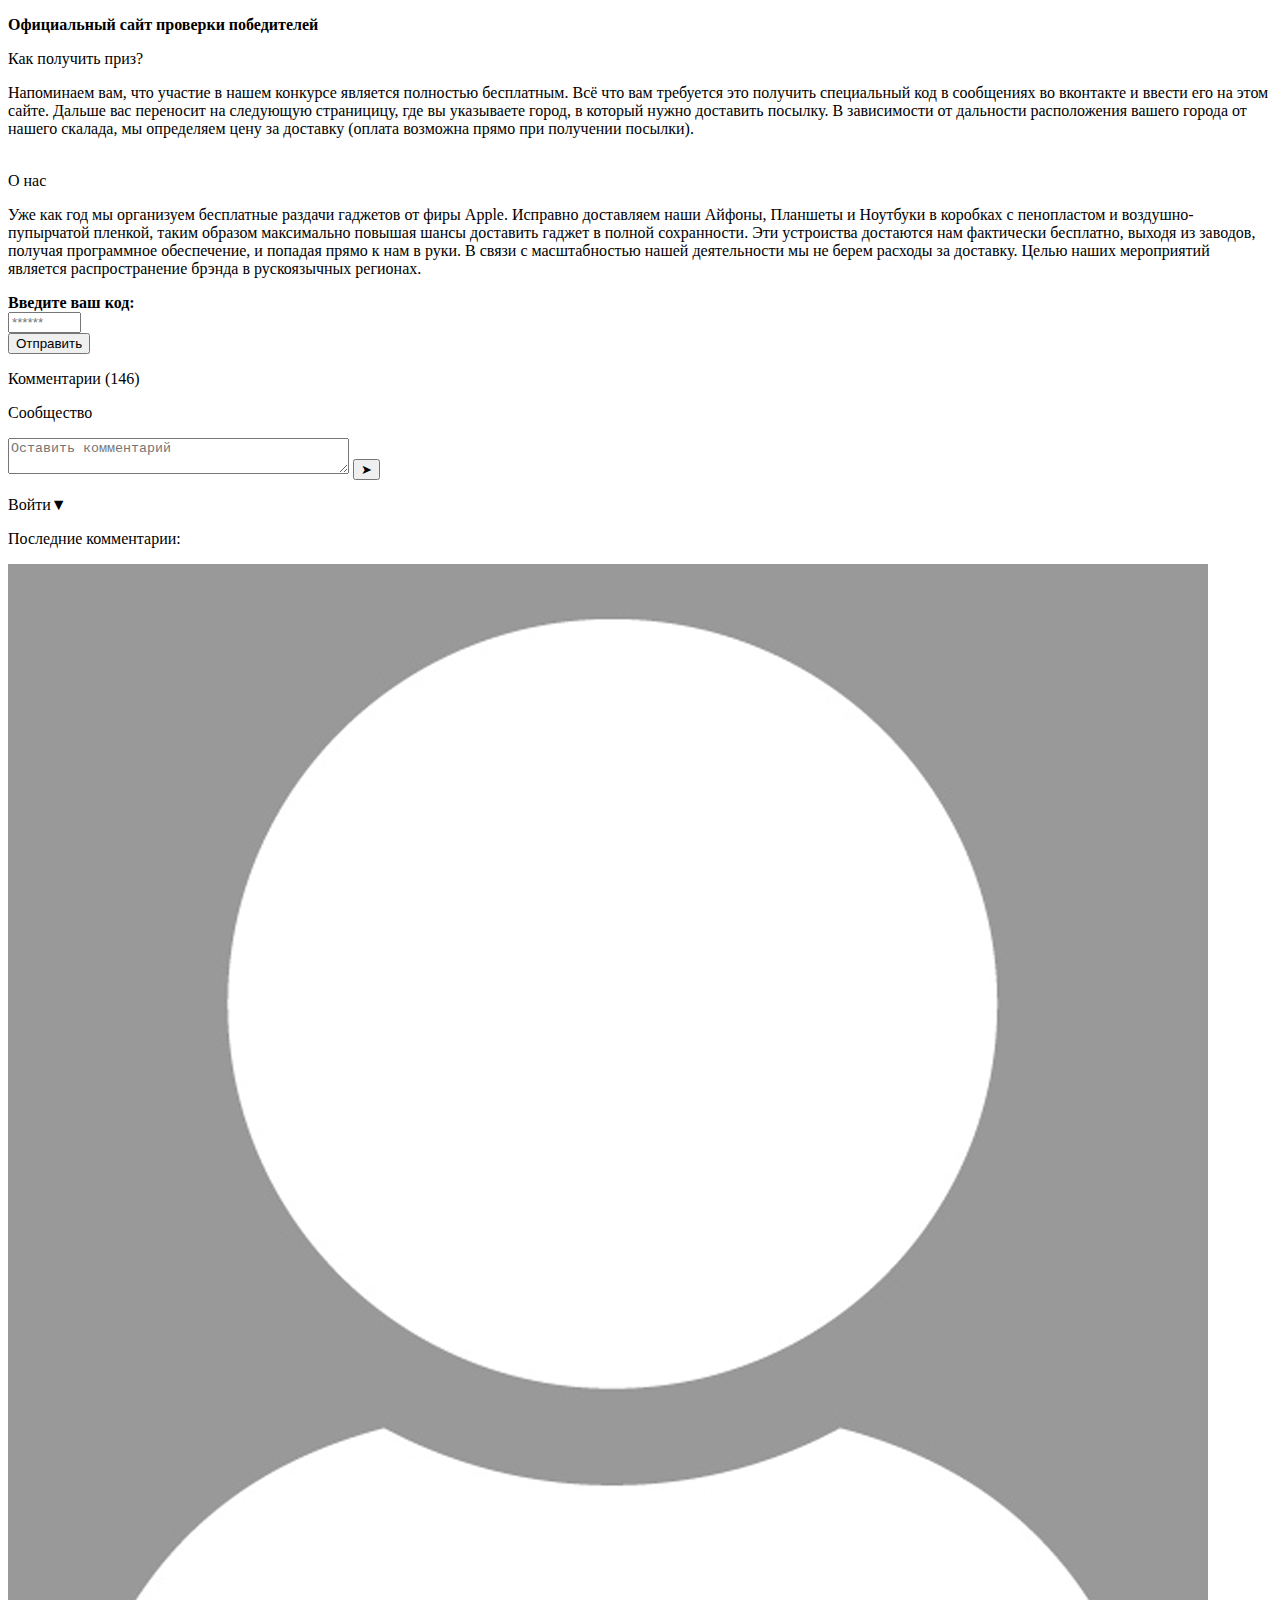
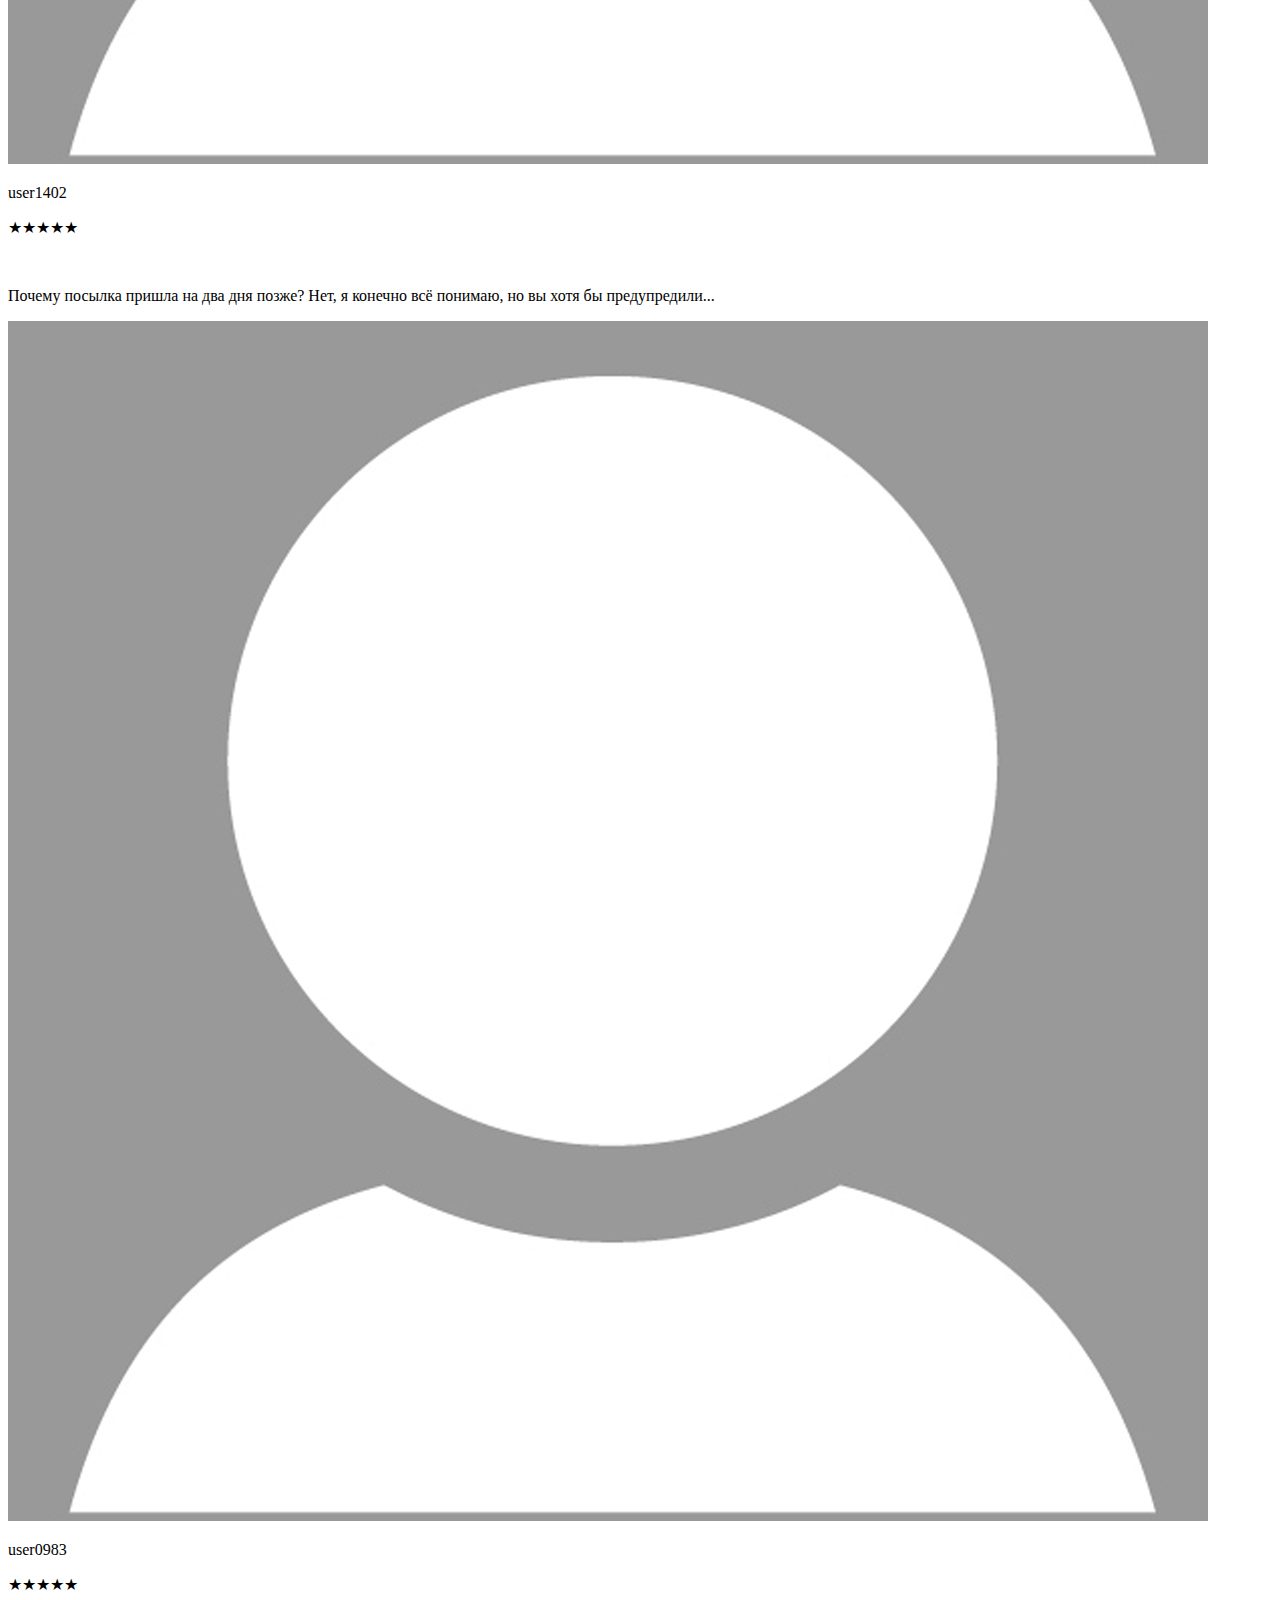
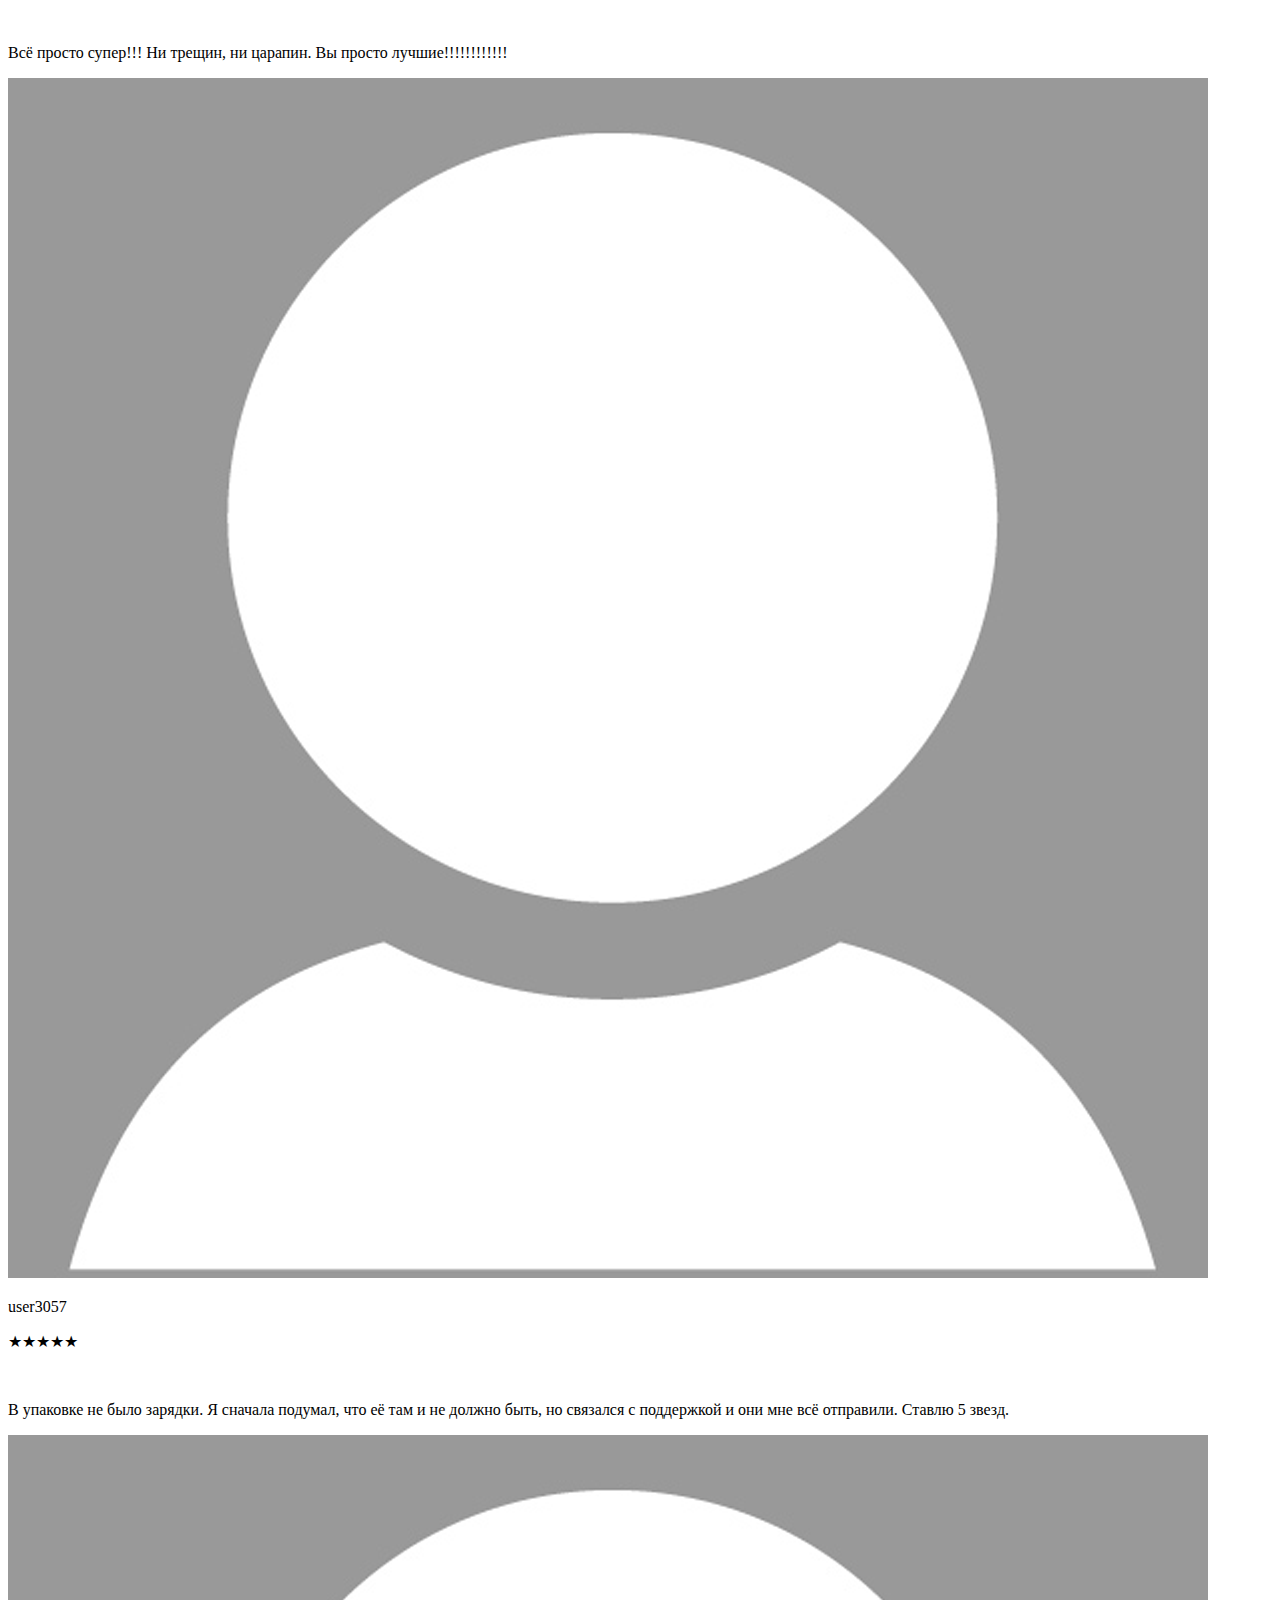
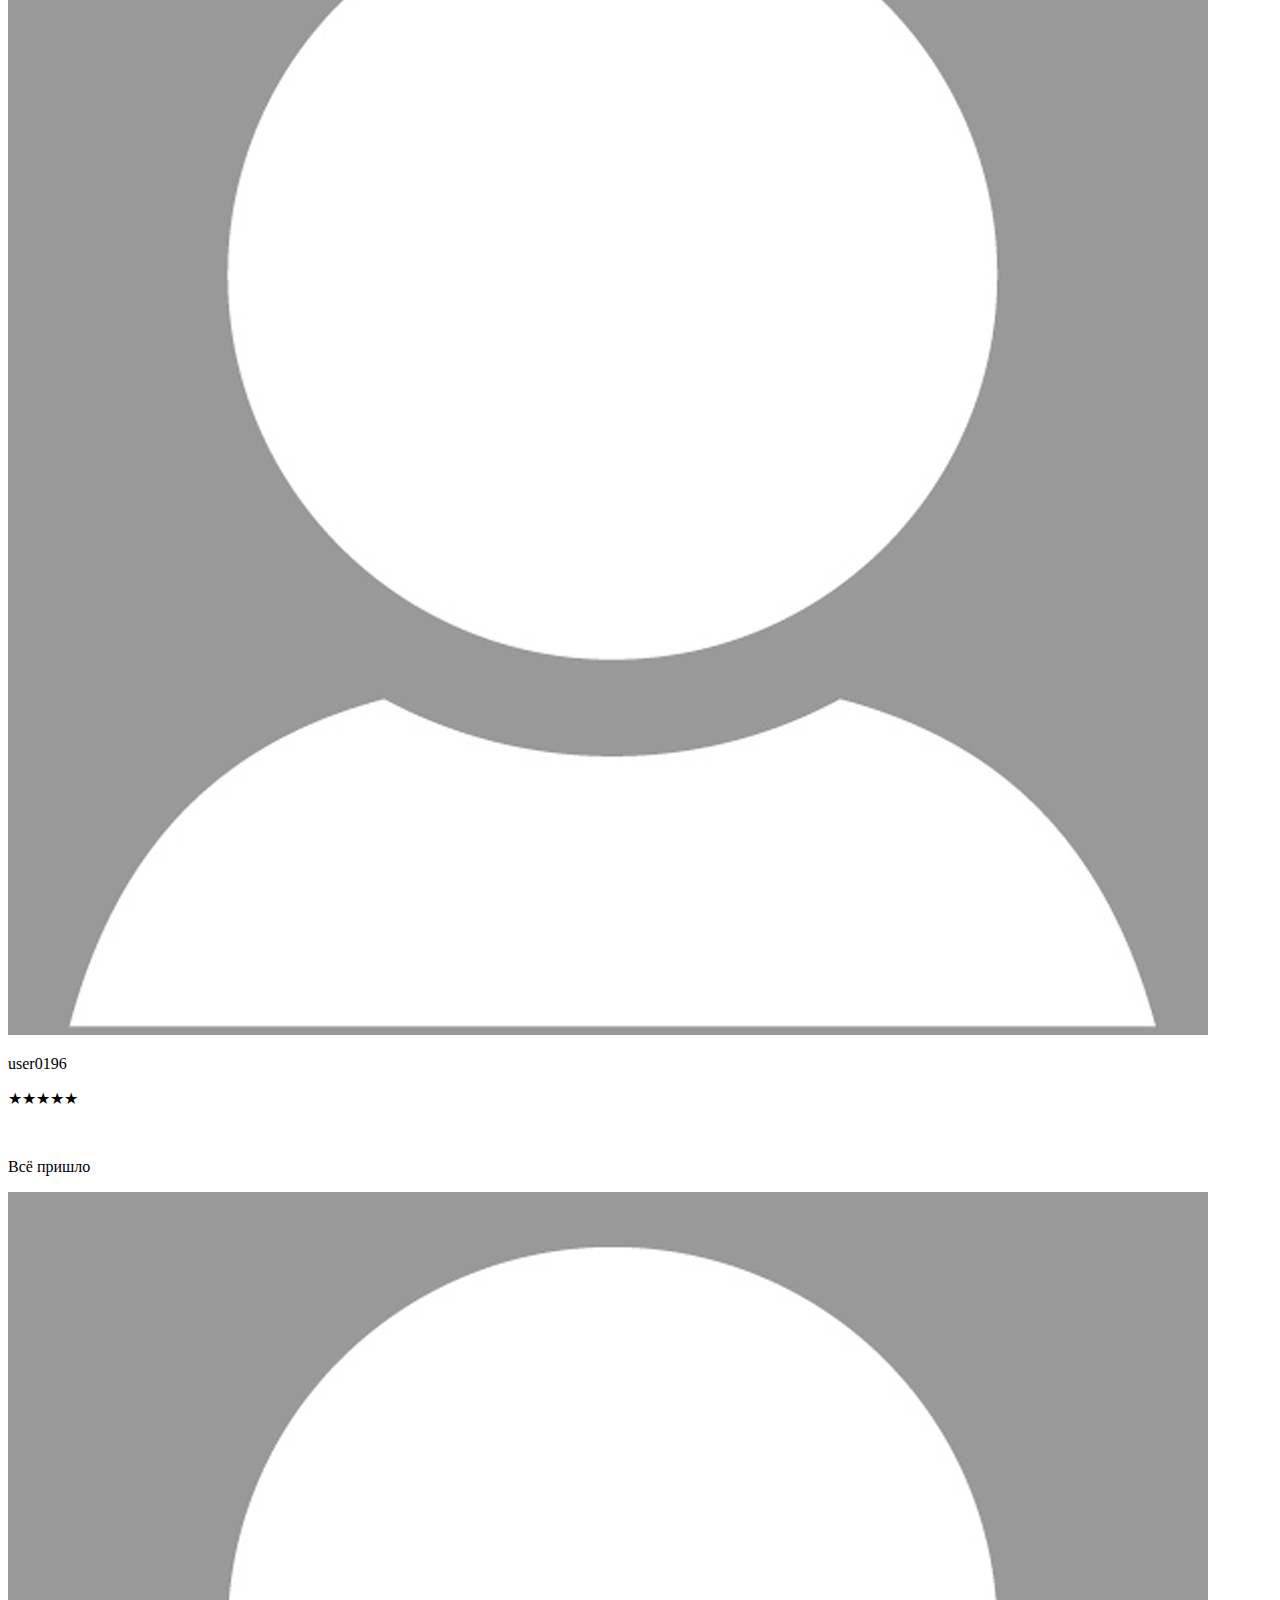
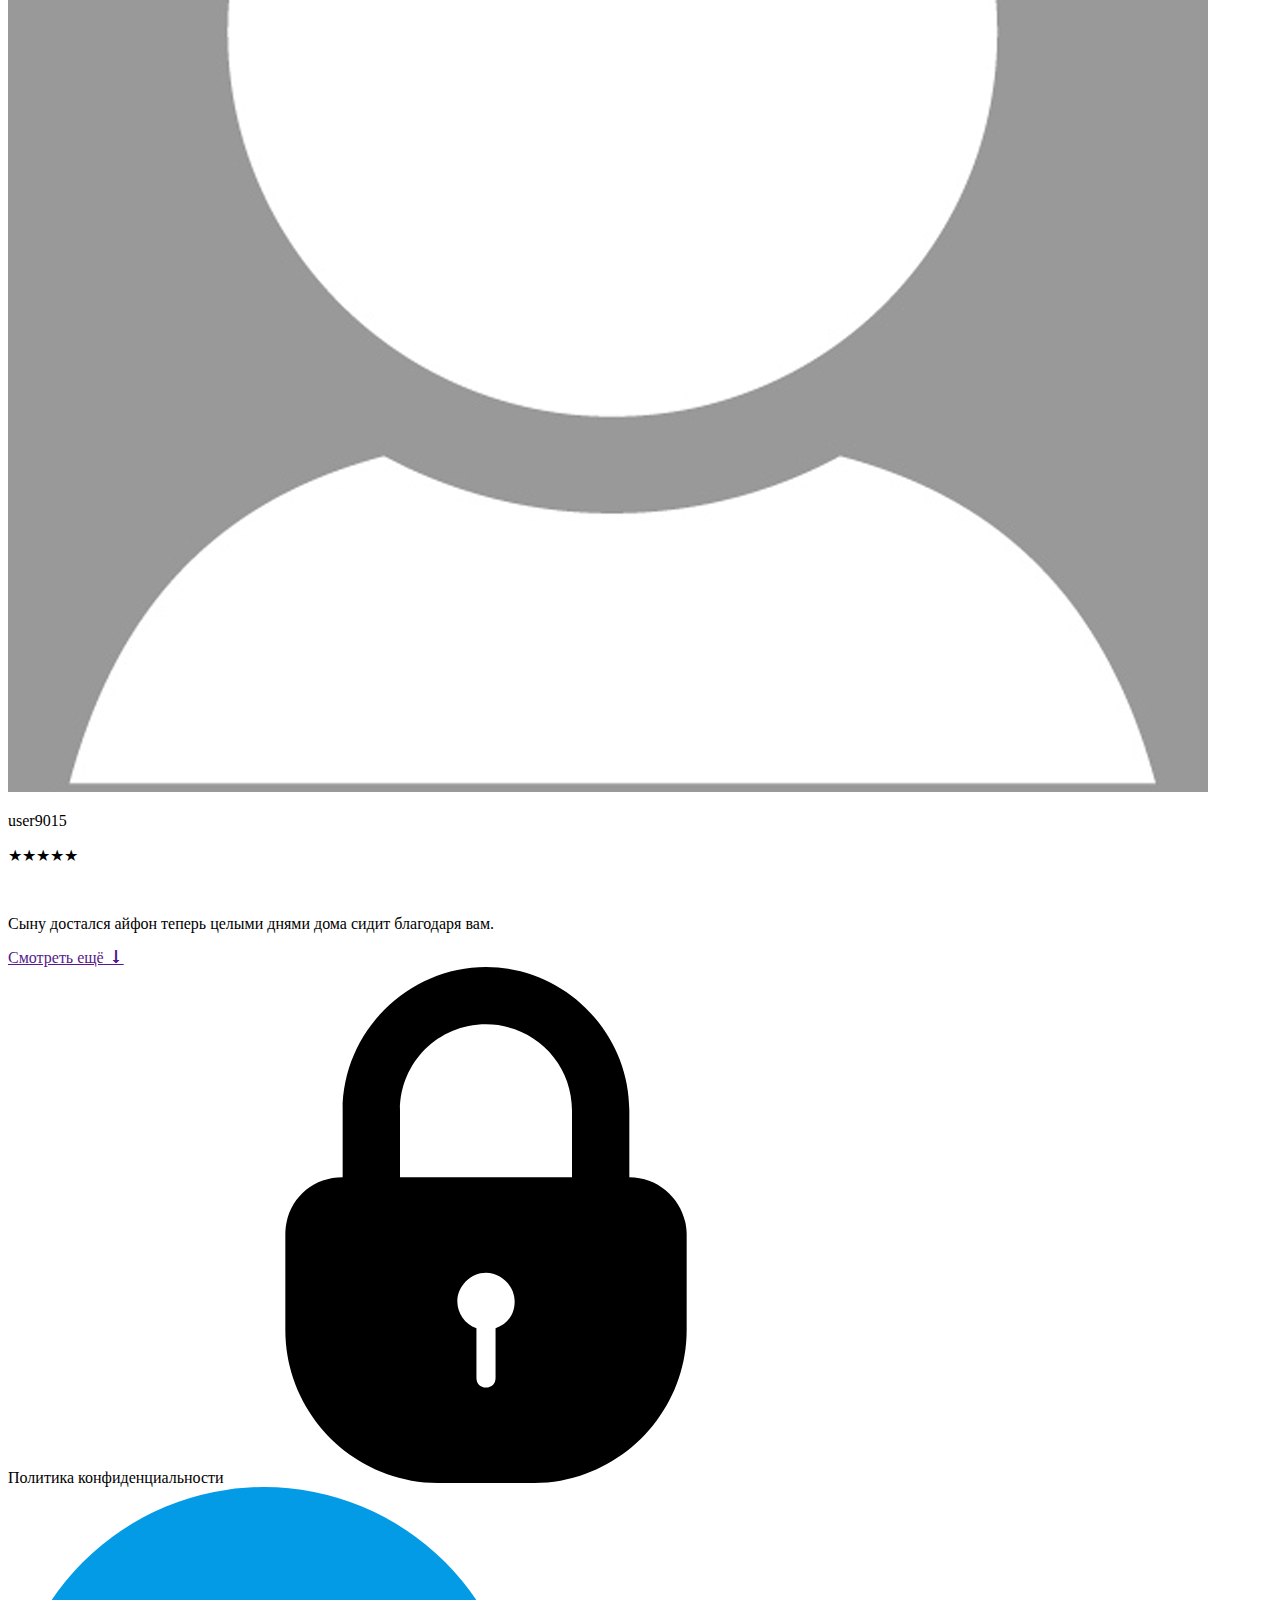
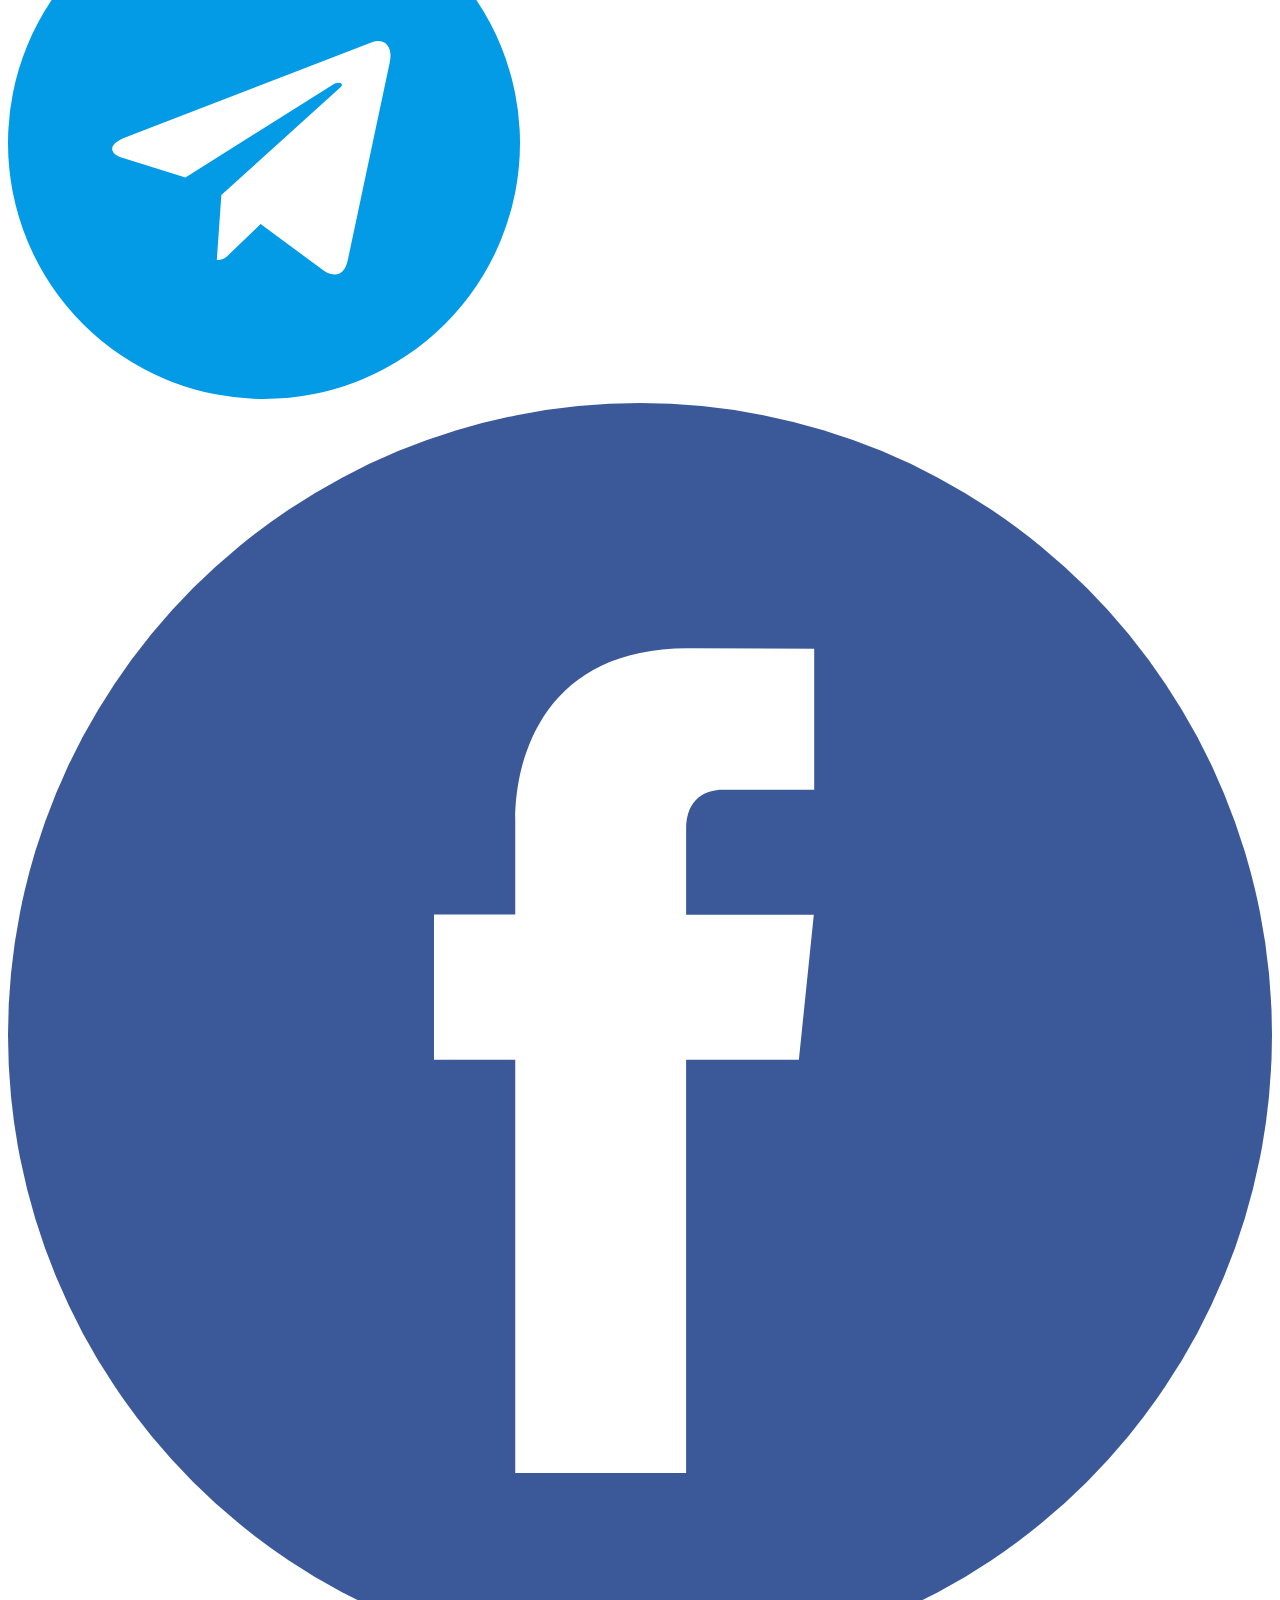
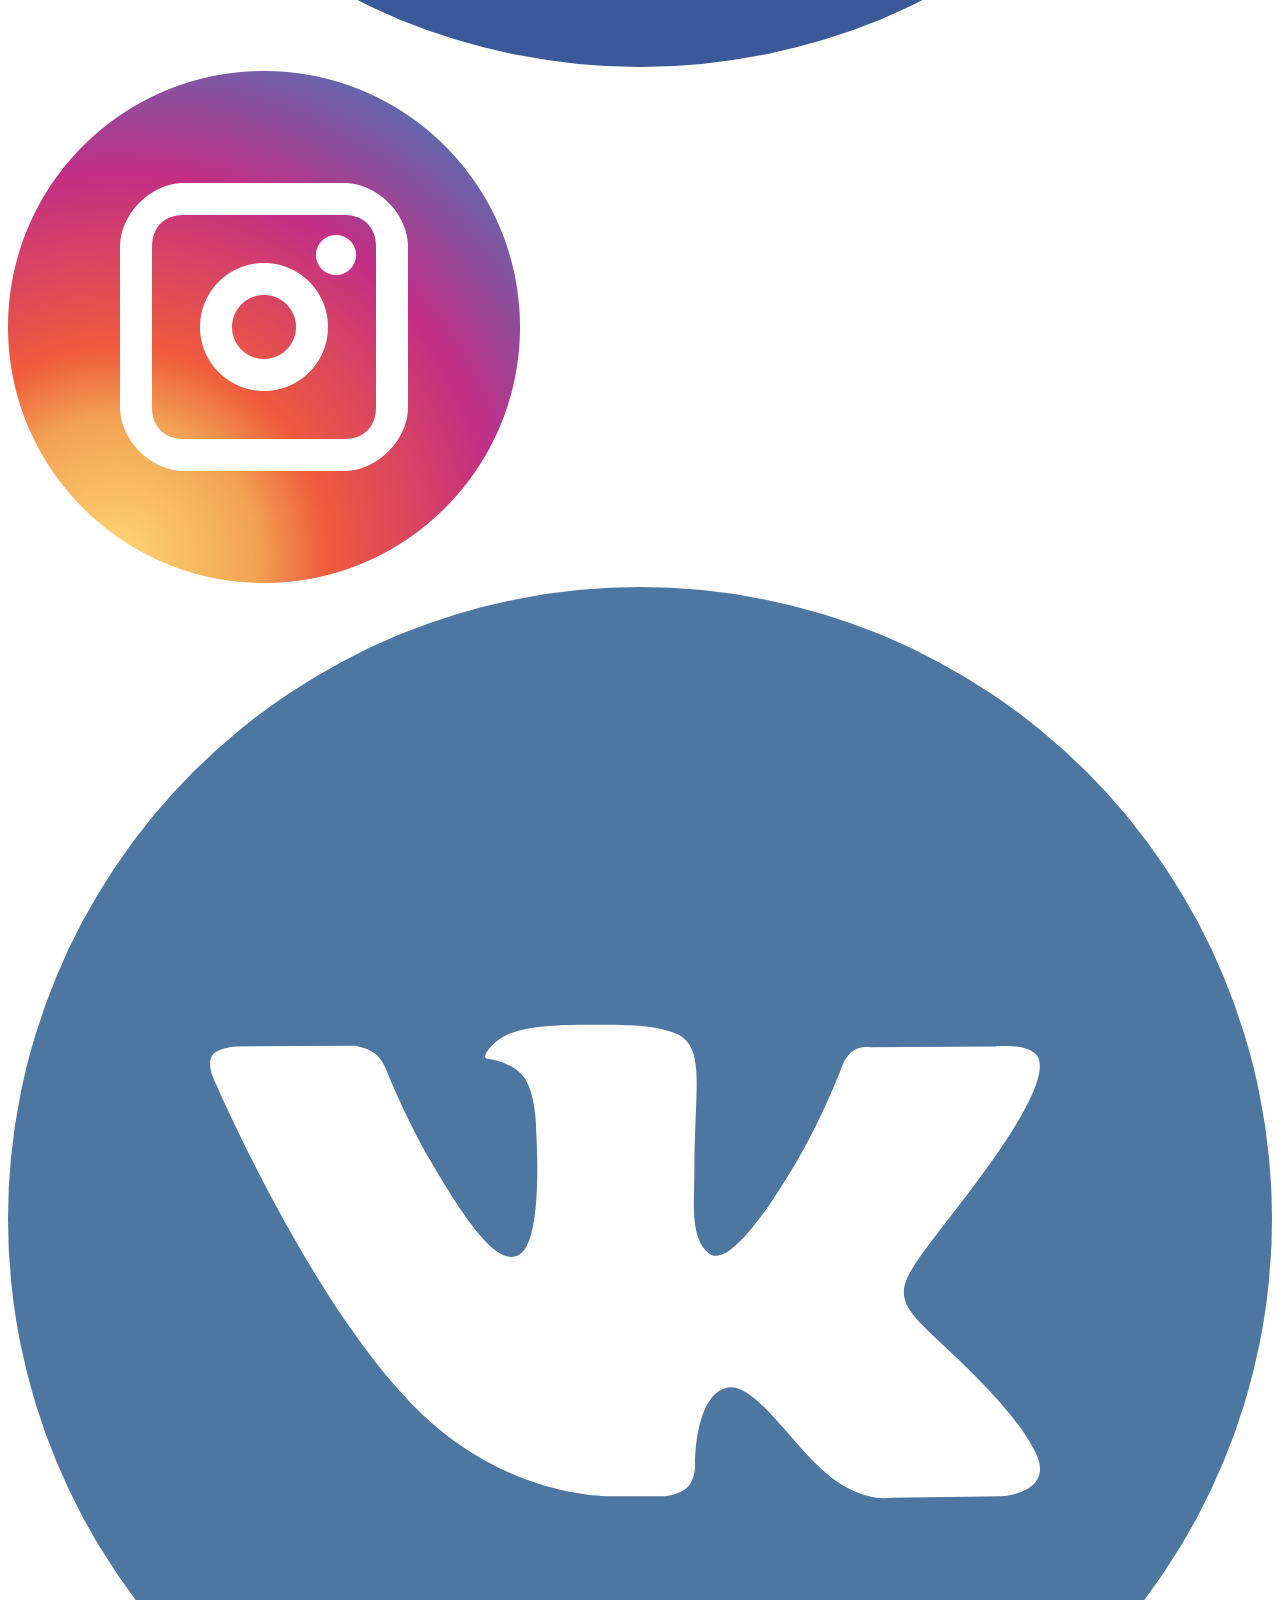
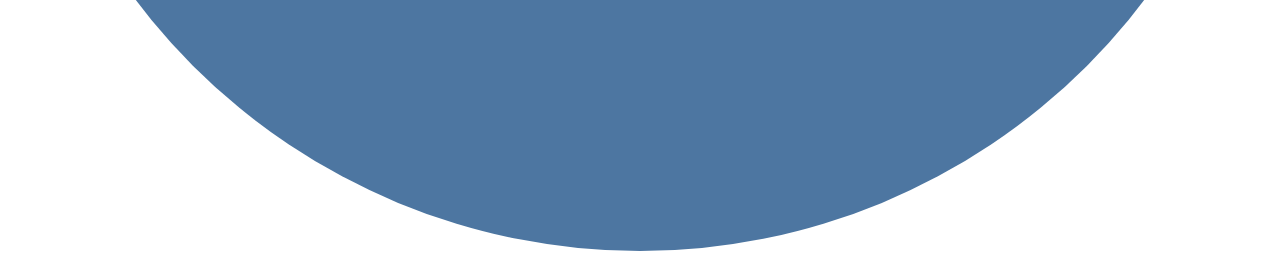
==== index.html @ 2b8caf18 "Add files via upload" ====
<!DOCTYPE HTML>
<html>

<head>

<meta charset="utf-8"/>

<title>Розыгрышь призов</title>
 <link rel="stylesheet" type="text/css" href="styles.css"/>
  
  <link rel="preconnect" href="https://fonts.gstatic.com">
<link href="https://fonts.googleapis.com/css2?family=Poiret+One&display=swap" rel="stylesheet">
  
  <link rel="preconnect" href="https://fonts.gstatic.com">
<link href="https://fonts.googleapis.com/css2?family=Rubik+Mono+One&display=swap" rel="stylesheet">
  
  <link rel="preconnect" href="https://fonts.gstatic.com">
<link href="https://fonts.googleapis.com/css2?family=Montserrat+Alternates:wght@900&display=swap" rel="stylesheet">
  
  
 


</head>

<body>

<div class="project">



<div class="navigation">
<p class="pnavigation"><b>Официальный сайт проверки победителей</b></p> 
 </div>



<div class="discription"> 
<span class="discripspan d1"> Как получить приз? </span> <br/>
<p class="pdiscription p1"> 
Напоминаем вам, что участие в нашем конкурсе является полностью бесплатным.
 Всё что вам требуется это получить специальный код в сообщениях во вконтакте и ввести его на этом сайте.
 Дальше вас переносит на следующую страницицу, где вы указываете город, в который нужно доставить посылку.
В зависимости от дальности расположения вашего города от нашего скалада, мы определяем цену за доставку (оплата
возможна прямо при получении посылки).
</p> 
<br/>
<span class="discripspan d2">О нас </span> <br/>
<p class="pdiscription p2">  
 Уже как год мы организуем бесплатные раздачи гаджетов от фиры Apple. Исправно доставляем наши 
 Айфоны, Планшеты и Ноутбуки в коробках с пенопластом и воздушно-пупырчатой пленкой, таким образом 
 максимально повышая шансы доставить гаджет в полной сохранности. Эти устроиства достаются нам фактически
бесплатно, выходя из заводов, получая программное обеспечение, и попадая прямо к нам в руки. 
В связи с масштабностью нашей деятельности мы не берем расходы за доставку. Целью наших
мероприятий является распространение брэнда в рускоязычных регионах. </p>
</div>

<div class="centerblock">


 <form name="form" method="post" action="secondpage/page2.html">
  <label class="label"> <b>Введите ваш код:</b> </label> 
   <br/>
  <input type="text" size="6" placeholder="******" spellcheck="false" class="text"/>
   <br/> 
  <input type="submit" value="Отправить" class="submit" />
  
 </form>

 </div>



 


<div class="comments">
<div class="divheader" ><p class="pheader pheader1">Комментарии (146)</p>  <p class="pheader">Сообщество</p> </div> 

<div class="leavecomment"> <form action="" class="form2"> 

<textarea placeholder="Оставить комментарий" cols="40"  class="textarea1"></textarea> <input type="submit" value="&#10148;" class="sendcomment ">  

<p class="login ">Войти<span class="loginspan ">&#9660;</span></p>

 </form>
  </div>
<div><p class="lastcomments">Последние комментарии:</p></div>
<div class="comment1 com"> <img src="pics/user.png" alt="" class="userimg" /> <p class="username ">user1402</p> <p class="stars 1star ">&#9733;&#9733;&#9733;<span>&#9733;&#9733;</span></p> <br/> <p class="stext">Почему посылка пришла на два дня позже? Нет, я конечно всё понимаю, но вы хотя бы предупредили...</p> </div>
<div class="comment2 com"> <img src="pics/user.png" alt="" class="userimg" /> <p class="username">user0983</p> <p class="stars 2star ">&#9733;&#9733;&#9733;&#9733;&#9733;</p>  <br/> <p class="stext">Всё просто супер!!! Ни трещин, ни царапин. Вы просто лучшие!!!!!!!!!!!! </p> </div>
<div class="comment3 com"> <img src="pics/user.png" alt="" class="userimg" /> <p class="username">user3057</p> <p class="stars 3star ">&#9733;&#9733;&#9733;&#9733;&#9733;</p> <br/> <p class="stext">В упаковке не было зарядки. Я сначала подумал, что её там и не должно быть, но связался с поддержкой и они мне всё отправили. Ставлю 
5 звезд. </p> </div>
<div class="comment4 com"> <img src="pics/user.png" alt="" class="userimg" /> <p class="username">user0196</p> <p class="stars 2star ">&#9733;&#9733;&#9733;&#9733;&#9733;</p> <br/> <p class="stext">Всё пришло</p></div>
<div class="comment5 com" id="lastcomment"> <img src="pics/user.png" alt="" class="userimg" /> <p class="username">user9015</p> <p class="stars 1star ">&#9733;<span>&#9733;&#9733;&#9733;&#9733;</span></p>  <br/> <p class="stext">Сыну достался айфон теперь целыми днями дома сидит благодаря вам.</p> </div>

<div class="seemore"><a href="">Смотреть ещё &#129047;</a> </div>



<div class="maindivsvg">
<div class="privacypol"> <a>Политика конфиденциальности <img src="svg/lock.svg" class="locksvg"/> </a> </div>

<img src="svg/telegram.svg"  class="svgitems"/>
<img src="svg/facebook.svg"  class="svgitems"/>
<img src="svg/instagram.png"  class="svgitems"/>
<img src="svg/vk.svg"  class="svgitems"/>
</div>

</div>



</div>

</body>

</html>
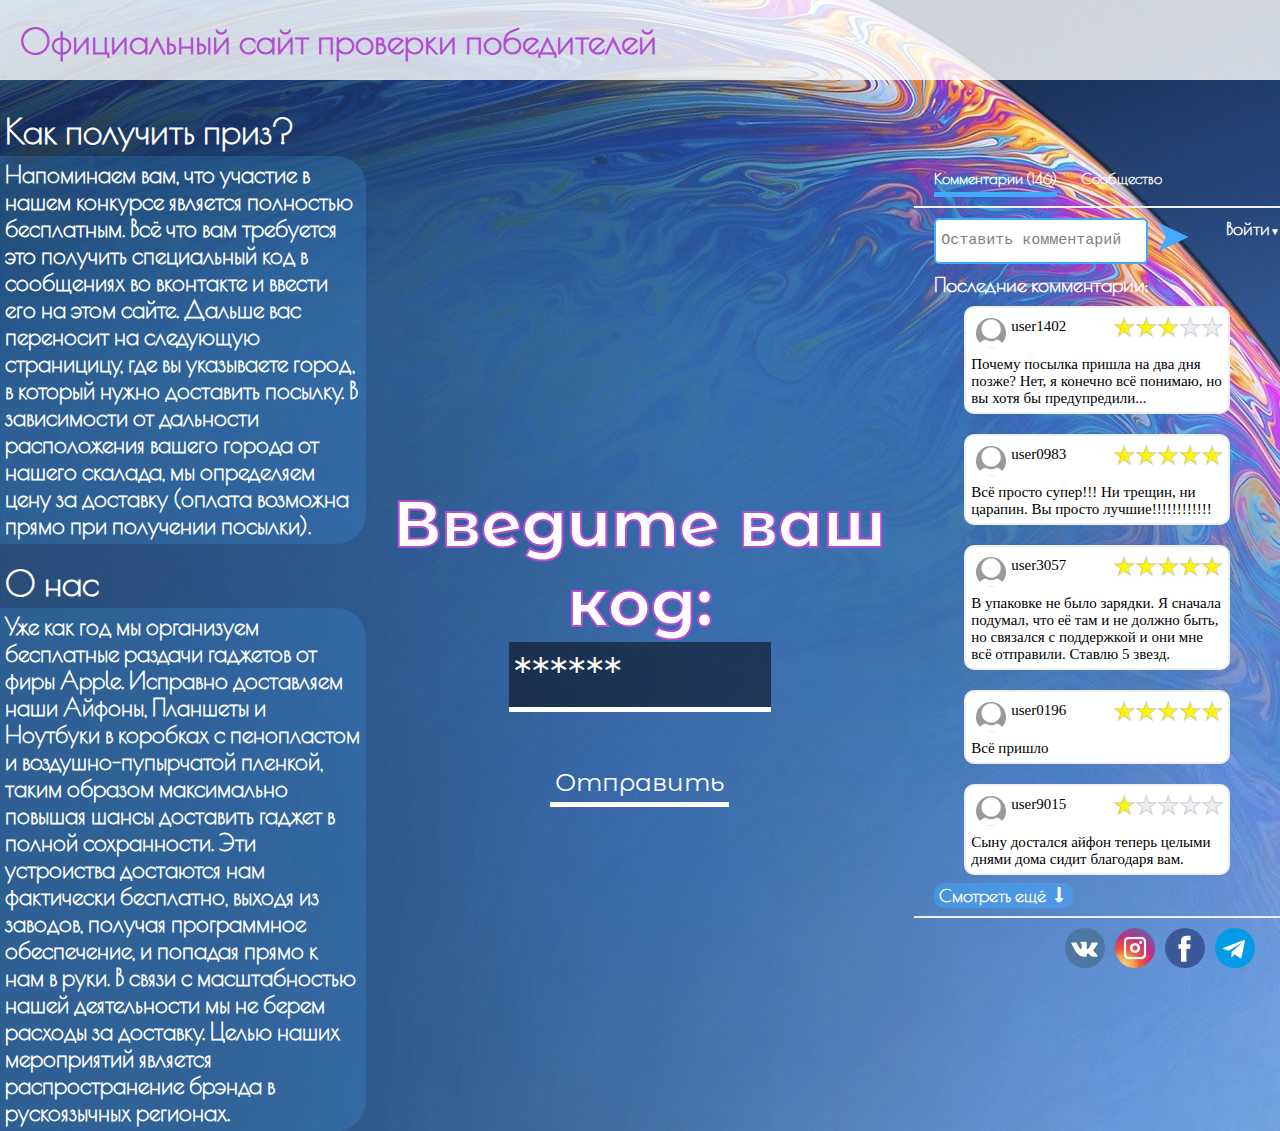
==== commit 5cb7b517: "Update index.html" ====
--- a/index.html
+++ b/index.html
@@ -58,7 +58,7 @@
 <div class="centerblock">
 
 
- <form name="form" method="post" action="secondpage/page2.html">
+ <form name="form" method="post" action="page2.html">
   <label class="label"> <b>Введите ваш код:</b> </label> 
    <br/>
   <input type="text" size="6" placeholder="******" spellcheck="false" class="text"/>
@@ -114,4 +114,4 @@
 
 </body>
 
-</html>+</html>
--- a/styles.css
+++ b/styles.css
@@ -0,0 +1,529 @@
+* {
+	padding:0;
+	margin:0;
+}
+
+body {
+	background-image:url("pics/mainbackground2.jpg");
+	background-repeat:no-repeat;
+}
+
+.project {
+	display:grid;
+	grid-template-columns:repeat(7,1fr);
+	grid-auto-rows:minmax(80px,auto);
+}
+
+.navigation {
+	background-color:rgba(255,255,255,0.8);
+	grid-row:1/2;
+
+	grid-column:1/8;
+
+}
+
+.pnavigation {
+	padding-top:20px;
+	padding-left:20px;
+	font-family: 'Poiret One', cursive;
+	font-size:35px;
+	color:#b34cd4;
+
+}
+
+
+.discription {
+	grid-row:3/12;
+	grid-column:1/3;
+	margin-top:-50px;
+}
+
+.pdiscription {
+	margin-top:5px;
+	background-color:rgba(66,170,255,0.2);
+	font-family: 'Poiret One', cursive;
+	
+	font-size:23px;
+	padding:5px;
+	border-radius:0px 30px 30px 0px;
+	color:white;
+	font-weight:bold;
+}
+
+.discripspan {
+	font-family: 'Poiret One', cursive;
+	font-size:35px;
+	padding:5px;
+	color:white;
+	font-weight:bold;
+}
+
+
+
+.centerblock {
+	grid-row:6/9;
+	
+	grid-column:3/6;
+//	background-color:white;
+	text-align:center;
+  // background-color:rgba(255,255,255,0.7);
+}
+
+
+
+
+
+
+.label {
+
+	font-family: 'Montserrat Alternates', sans-serif;
+	font-size:65px;
+	color:white;
+	// color: rgba(0,0,0,0);
+	 -webkit-text-stroke-width: 2px;
+     -webkit-text-stroke-color:#b34cd4;
+    margin-bottom:40px;
+
+	 
+
+}
+
+.text {
+	
+	font-family: 'Montserrat Alternates', sans-serif;
+	outline:none;
+	font-size:45px;
+	background-color:rgb(0,0,0,0.5);
+	padding:5px;
+	outline:none;
+	border:0;
+	border-bottom:5px solid white;
+	color:white;
+	text-transform:uppercase;
+	margin-bottom:40px;
+}
+
+
+.submit {
+	margin-top:10px;
+	font-family: 'Montserrat Alternates', sans-serif;
+	font-size:25px;
+	background-color:transparent;
+	padding:5px;
+	outline:none;
+	border:0;
+	border-bottom:5px solid white;
+	color:white;
+	cursor:pointer;
+}
+
+
+
+::-webkit-input-placeholder {color:white;}
+::-moz-placeholder          {color:white;}/* Firefox 19+ */
+:-moz-placeholder           {color:white;}/* Firefox 18- */
+:-ms-input-placeholder      {color:white;}
+
+.comments {
+	grid-row:3/12;
+	grid-column:6/8;
+	
+	
+	border-radius:20px 0 0 20px;
+	
+}
+
+.com {
+	background-color:white;
+    margin:20px;
+margin-left:50px;
+margin-right:50px;
+	padding:5px;
+	border-radius:10px;
+	border:2px solid #efefef;
+}
+
+.pheader {
+	font-family: 'Poiret One', cursive;
+	font-size:15px;
+	font-weight:bold;
+	
+}
+
+.stext {
+	margin-top:25px;
+	font-size:15px;
+}
+
+.pheader {
+	display:inline;
+	margin-left:20px;
+	cursor:pointer;
+	color:white;
+}
+
+.pheader1 {
+	padding-bottom:5px;
+	border-bottom: 5px solid #42aaff;
+}
+
+.divheader {
+	padding-bottom:18px;
+	border-bottom:2px solid #efefef;
+}
+
+.userimg {
+	width:30px;
+	height:30px;
+	border-radius:20px;
+	padding:5px;
+	float:left;
+}
+
+.username {
+	margin-top:5px;
+	float:left;
+	font-size:15px;
+}
+
+.divheader {
+	margin-bottom:10px;
+	margin-top:10px;
+}
+
+.form2 {
+	display: flex;
+    flex-flow: row nowrap;
+	margin-left:20px;
+	 height:45px;
+	
+	
+}
+
+.textarea1 {
+	resize:none;
+	font-size:20px;
+	border:2px solid #42aaff;
+    outline-color:#42aaff;
+	border-radius:5px;
+    font-size: 15px;
+	height:30px;
+	padding-left:5px;
+	padding-top:12px;
+	
+}
+
+textarea:-moz-placeholder { color: gray; }
+textarea::-webkit-input-placeholder { color: gray; }
+
+#lastcomment {
+	margin-bottom:0px;
+}
+
+.seemore {
+	margin-top:10px;
+border-bottom:2px solid #efefef;
+padding-bottom:10px;
+	font-family: 'Poiret One', cursive;
+	font-weight:bold;
+
+}
+
+.seemore>a {
+	
+	margin-left:20px;
+	
+	text-decoration:none;
+		font-size:18px;	
+		color:#42aaff;
+		color:white;
+		background-color:rgba(66,170,255,0.5);
+		
+		
+		border-radius:10px;
+		padding:2px;
+        padding-left:5px;
+		padding-right:5px;
+}
+
+
+
+
+.sendcomment {
+	border:none;
+	background-color:transparent;
+	outline:none;
+	color:#42aaff;
+	font-size:45px;
+	cursor:pointer;
+	display: inline-block;
+	margin-top:-10px;
+	margin-left:5px;
+}
+
+.loginspan {
+	font-size:10px;
+	font-family: 'Poiret One', cursive;
+	font-weight:bold;
+}
+
+
+
+.login {
+	margin-left:35px;
+	font-size:18px;
+	cursor:pointer;
+	color:white;
+	font-family: 'Poiret One', cursive;
+	font-weight:bold;
+}
+.lastcomments {
+	margin-left:20px;
+	font-size:20px;
+	margin-top:10px;
+	margin-bottom:-10px;
+	color:white;
+	font-family: 'Poiret One', cursive;
+	
+	font-weight:bold;
+}
+
+.maindivsvg {
+	margin-right:20px;
+	margin-top:10px;
+}
+
+.privacypol {
+margin-left:10px;
+margin-top:10px;
+float:left;
+}
+
+.privacypol>a {
+	color:black;
+	font-size:15px;
+		// background-color:rgba(66,170,255,0.8);
+		 background-color:rgba(255,255,255,1);
+		padding:2px;
+        padding-left:5px;
+		padding-right:5px;
+		border-radius:10px;
+			font-family: 'Poiret One', cursive;
+	font-weight:bold;
+}
+
+
+.svgitems {
+	float:right;
+	padding:5px;
+	padding-top:0;
+}
+
+.locksvg  {
+	margin-bottom:-3px;
+	fill:white;
+}
+
+
+.svgitems {
+	height:40px;
+}
+
+.privacypol>a {
+	display:none;
+	
+}
+
+.locksvg {
+	height: 15px;
+}
+
+.stars {
+		float:right;
+		color:#fff700;
+	 -webkit-text-stroke-width: 1px;
+     -webkit-text-stroke-color:rgba(160, 166, 184, 0.5);
+	
+	 font-size:25px;
+	}
+.stars>span {
+	color:#efefef;
+}
+
+
+
+@media screen and (max-width:1000px) {	
+	
+ body {
+	
+	 background-color:black;
+	 	background-image:url("pics/header10.jpg");
+	background-repeat:no-repeat;
+    background-size:190%;
+	background-position-x:55%;
+
+ }
+
+	.comments {
+	grid-row:16/22;
+	
+	grid-column:1/8;
+	border-radius:20px 0 0 20px;
+	
+}
+	
+	
+	
+	.discription {
+	grid-row:12/15;
+	grid-column:1/8;
+	margin-top:-50px;
+}
+
+
+	
+	.centerblock {
+	grid-row:6/9;
+	grid-column:1/8;
+//	background-color:white;
+	text-align:center;
+  // background-color:rgba(255,255,255,0.7);
+}
+	
+
+	
+
+
+	
+	
+	.label {
+		font-size:145px;
+		-webkit-text-stroke-width: 4px;
+     -webkit-text-stroke-color:#b34cd4;
+	}
+	.text {
+		margin-top:20px;
+		font-size:105px;
+	}
+	.submit {
+		margin-top:20px;
+		font-size:65px;
+	}
+	
+	
+	
+	
+	
+
+	
+	
+	
+	
+	
+	
+	.textarea1 {
+	resize:none;
+	font-size:20px;
+	border:2px solid #42aaff;
+    outline-color:#42aaff;
+	border-radius:5px;
+   
+	font-size: 35px;
+	width:70%;
+	padding-left:5px;
+	padding-top:30px;
+	padding-bottom:30px;
+	
+}
+	
+	
+	.sendcomment {
+	border:none;
+	background-color:transparent;
+	outline:none;
+	color:#42aaff;
+	height:120px;
+	font-size:90px;
+	cursor:pointer;
+	
+	margin-top:-15px;
+	margin-left:5px;
+}
+
+	.lastcomments {
+		margin-top:70px;
+	}
+	
+	
+	.login {
+		font-size:30px;
+		
+	}
+	
+	.loginspan {
+		font-size:20px;
+	}
+	
+	
+	
+	
+	.svgitems {
+		height:70px;
+	}
+	
+	.locksvg {
+	height: 30px;
+}
+	
+	
+	
+	.privacypol>a {
+	display:block;
+	font-size:30px;
+	height:35px;
+}
+	
+	.stars {
+		float:right;
+		color:#fff700;
+	 -webkit-text-stroke-width: 1px;
+     -webkit-text-stroke-color:rgba(160, 166, 184, 0.5);
+	
+	 font-size:50px;
+	}
+.username {
+	font-size:40px;
+}
+	
+	
+	.userimg {
+	width:60px;
+	height:60px;
+	border-radius:40px;
+	padding:5px;
+	padding-right:10px;
+	float:left;
+}
+
+
+.p1 {
+ margin-right:100px;	
+}
+
+.p2 {
+	border-radius:30px 0px 0px 30px;
+	margin-left:100px;
+	margin-top:30px;
+}
+	.d2 {
+		
+		float:right;
+		font-size:55px;
+		
+	}
+	
+}
+
+
+
+
